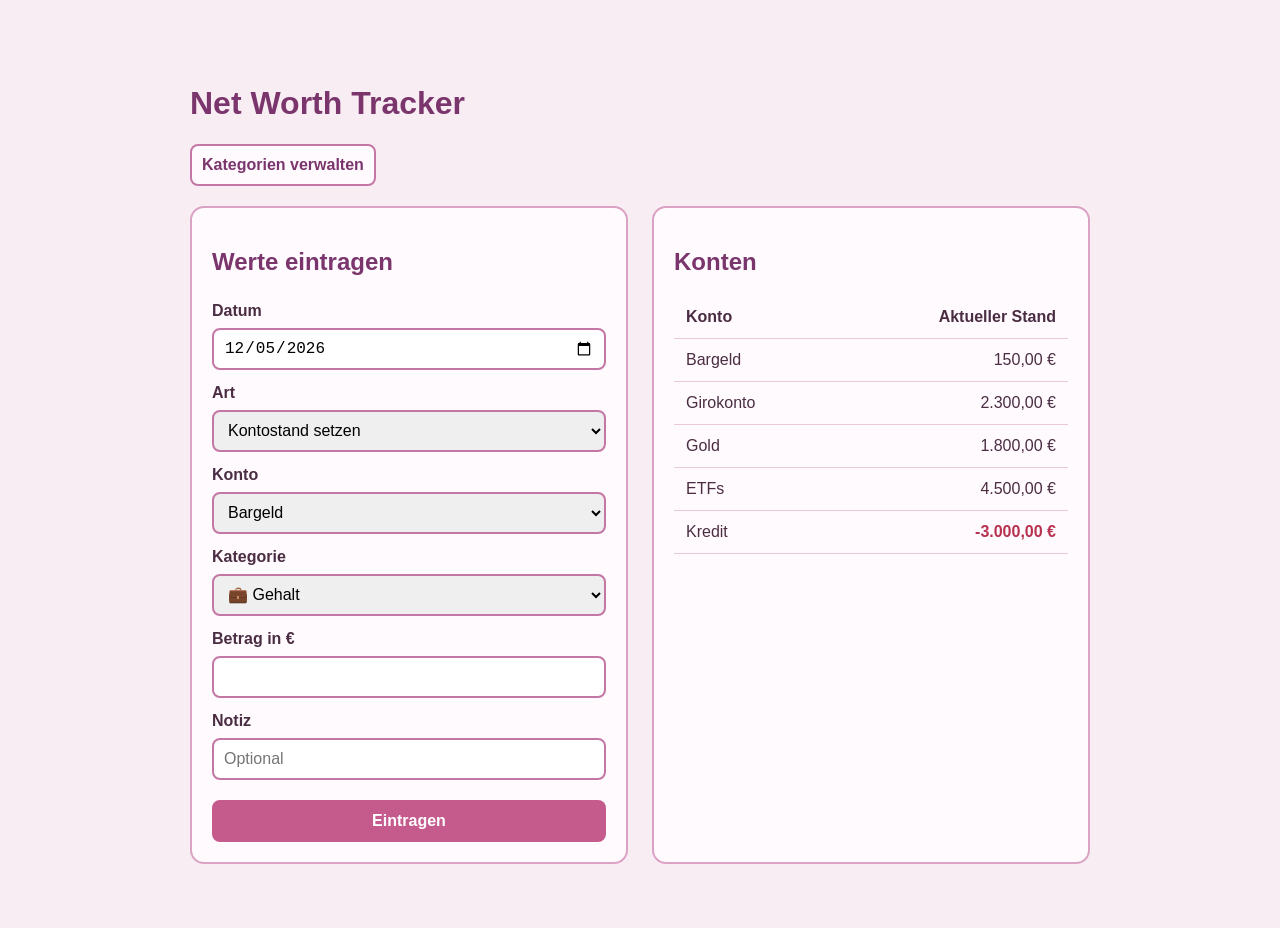
==== index.html @ b13adc23 "symbole" ====
<!DOCTYPE html>
<html lang="de">
<head>
    <meta charset="UTF-8">
    <meta name="viewport" content="width=device-width, initial-scale=1.0">
    <title>Net Worth Tracker</title>
    <link rel="stylesheet" href="style.css">
</head>
<body>
    <main>
        <h1>Net Worth Tracker</h1>

        <button id="show-categories-button" type="button" class="secondary-button">
            Kategorien verwalten
        </button>

        <section id="category-section" class="category-section hidden">
            <h2>Kategorien verwalten</h2>
            <form id="category-form">
                <label for="new-category">Neue Kategorie</label>
                <input id="new-category" type="text" placeholder="Zum Beispiel Gesundheit" required>
                <label for="category-symbol">Symbol</label>
                <select id="category-symbol" required>
                    <option value="✨">✨ Sonstiges</option>
                    <option value="🍔">🍔 Essen</option>
                    <option value="👕">👕 Kleidung</option>
                    <option value="🏠">🏠 Wohnen</option>
                    <option value="🚗">🚗 Verkehr</option>
                    <option value="🎮">🎮 Freizeit</option>
                    <option value="💊">💊 Gesundheit</option>
                    <option value="💼">💼 Arbeit</option>
                    <option value="🎁">🎁 Geschenk</option>
                    <option value="🐾">🐾 Haustier</option>
                </select>
                <button type="submit">Kategorie hinzufügen</button>
            </form>
            <ul id="category-list"></ul>
            <h3>Ausgaben nach Kategorie</h3>
            <ul id="expense-category-list"></ul>
        </section>

        <div class="page-layout">
            <section class="form-section">
                <h2>Werte eintragen</h2>
                <form id="entry-form">
                    <label for="entry-date">Datum</label>
                    <input id="entry-date" type="date" required>

                    <label for="entry-type">Art</label>
                    <select id="entry-type" required>
                        <option value="balance">Kontostand setzen</option>
                        <option value="income">Einnahme</option>
                        <option value="expense">Ausgabe</option>
                        <option value="transfer">Umbuchung</option>
                    </select>

                    <label for="account">Konto</label>
                    <select id="account" required></select>

                    <div id="target-account-field" class="hidden">
                        <label for="target-account">Zielkonto</label>
                        <select id="target-account"></select>
                    </div>

                    <label for="category">Kategorie</label>
                    <select id="category"></select>

                    <label for="amount">Betrag in €</label>
                    <input id="amount" type="number" min="0.01" step="0.01" required>

                    <label for="note">Notiz</label>
                    <input id="note" type="text" placeholder="Optional">

                    <button type="submit">Eintragen</button>
                </form>
            </section>

            <section class="accounts-section">
                <h2>Konten</h2>
                <table>
                    <thead>
                        <tr>
                            <th>Konto</th>
                            <th>Aktueller Stand</th>
                        </tr>
                    </thead>
                    <tbody id="accounts-list"></tbody>
                </table>
            </section>
        </div>
    </main>

    <script src="script.js"></script>
</body>
</html>
---- style.css ----
body {
    margin: 0;
    background-color: #f9edf4;
    color: #4a2d43;
    font-family: Arial, sans-serif;
}

main {
    max-width: 900px;
    margin: 40px auto;
    padding: 24px;
}

h1,
h2 {
    color: #7b356d;
}

.page-layout {
    display: grid;
    grid-template-columns: 1fr 1fr;
    gap: 24px;
}

.form-section,
.accounts-section {
    background-color: #fffafd;
    border: 2px solid #dba3c3;
    border-radius: 14px;
    padding: 20px;
}

form {
    display: grid;
    gap: 8px;
}

label {
    margin-top: 6px;
    font-weight: bold;
}

input,
select,
button {
    box-sizing: border-box;
    width: 100%;
    min-height: 42px;
    border: 2px solid #c477a5;
    border-radius: 8px;
    padding: 8px 10px;
    font-size: 16px;
}

button {
    margin-top: 12px;
    border: none;
    background-color: #c55a8d;
    color: #ffffff;
    font-weight: bold;
    cursor: pointer;
}

button:hover {
    background-color: #a94277;
}

.secondary-button {
    width: auto;
    margin: 0 0 20px;
    background-color: #fffafd;
    border: 2px solid #c477a5;
    color: #7b356d;
}

.secondary-button:hover {
    background-color: #f3d5e5;
}

.category-section {
    margin-bottom: 24px;
    background-color: #fffafd;
    border: 2px solid #dba3c3;
    border-radius: 14px;
    padding: 20px;
}

.category-section ul {
    margin: 16px 0 0;
    padding-left: 20px;
}

table {
    width: 100%;
    border-collapse: collapse;
}

th,
td {
    padding: 12px;
    border-bottom: 1px solid #ecc8dc;
    text-align: left;
}

th:last-child,
td:last-child {
    text-align: right;
}

.negative {
    color: #b83250;
    font-weight: bold;
}

.hidden {
    display: none;
}

@media (max-width: 700px) {
    .page-layout {
        grid-template-columns: 1fr;
    }
}
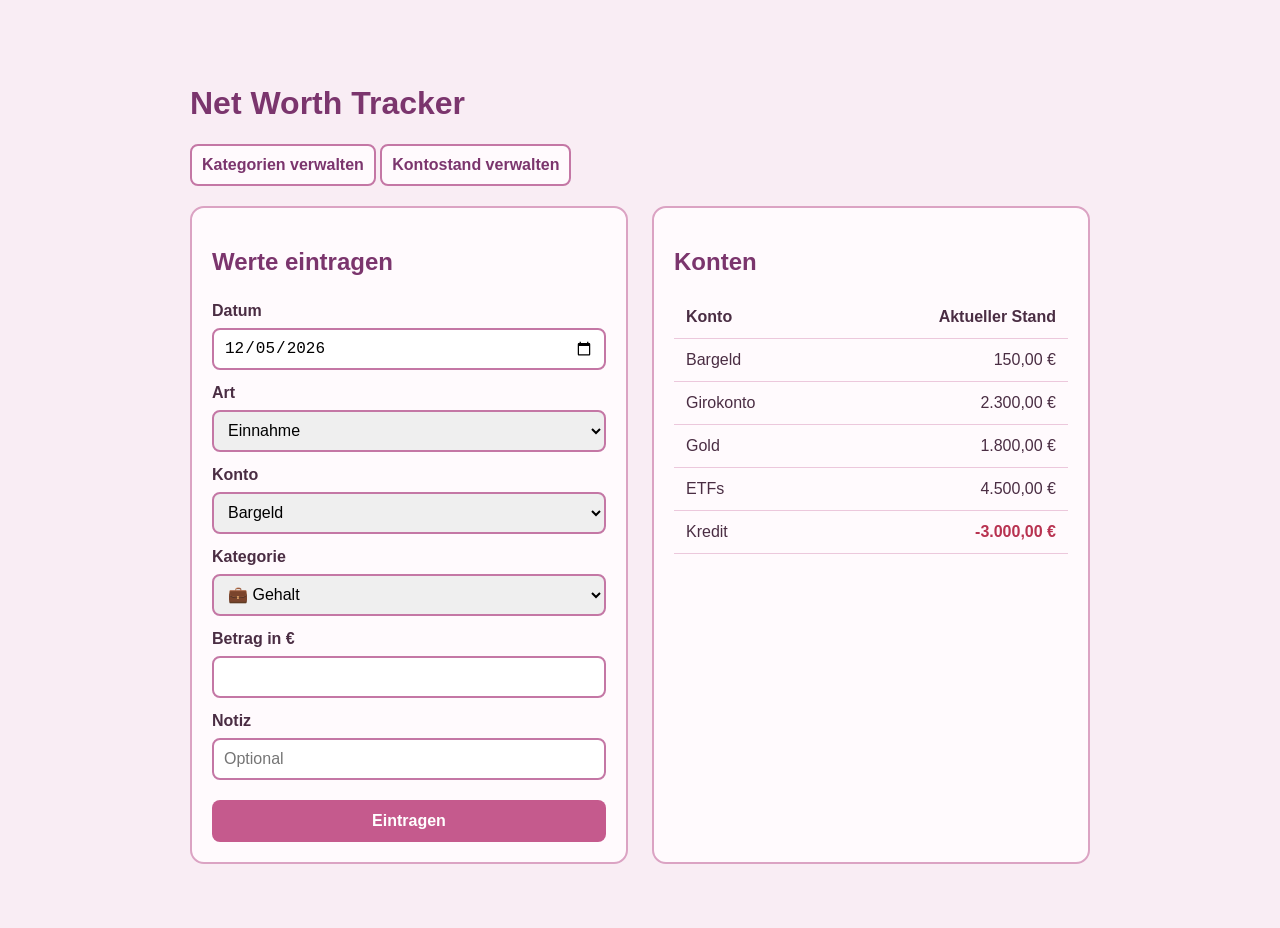
==== commit c83b1c58: "kontstand" ====
--- a/index.html
+++ b/index.html
@@ -13,6 +13,22 @@
         <button id="show-categories-button" type="button" class="secondary-button">
             Kategorien verwalten
         </button>
+        <button id="show-balances-button" type="button" class="secondary-button">
+            Kontostand verwalten
+        </button>
+
+        <section id="balance-section" class="category-section hidden">
+            <h2>Kontostand verwalten</h2>
+            <form id="balance-form">
+                <label for="balance-account">Konto</label>
+                <select id="balance-account" required></select>
+
+                <label for="balance-amount">Neuer Kontostand in €</label>
+                <input id="balance-amount" type="number" step="0.01" required>
+
+                <button type="submit">Kontostand speichern</button>
+            </form>
+        </section>
 
         <section id="category-section" class="category-section hidden">
             <h2>Kategorien verwalten</h2>
@@ -48,7 +64,6 @@
 
                     <label for="entry-type">Art</label>
                     <select id="entry-type" required>
-                        <option value="balance">Kontostand setzen</option>
                         <option value="income">Einnahme</option>
                         <option value="expense">Ausgabe</option>
                         <option value="transfer">Umbuchung</option>
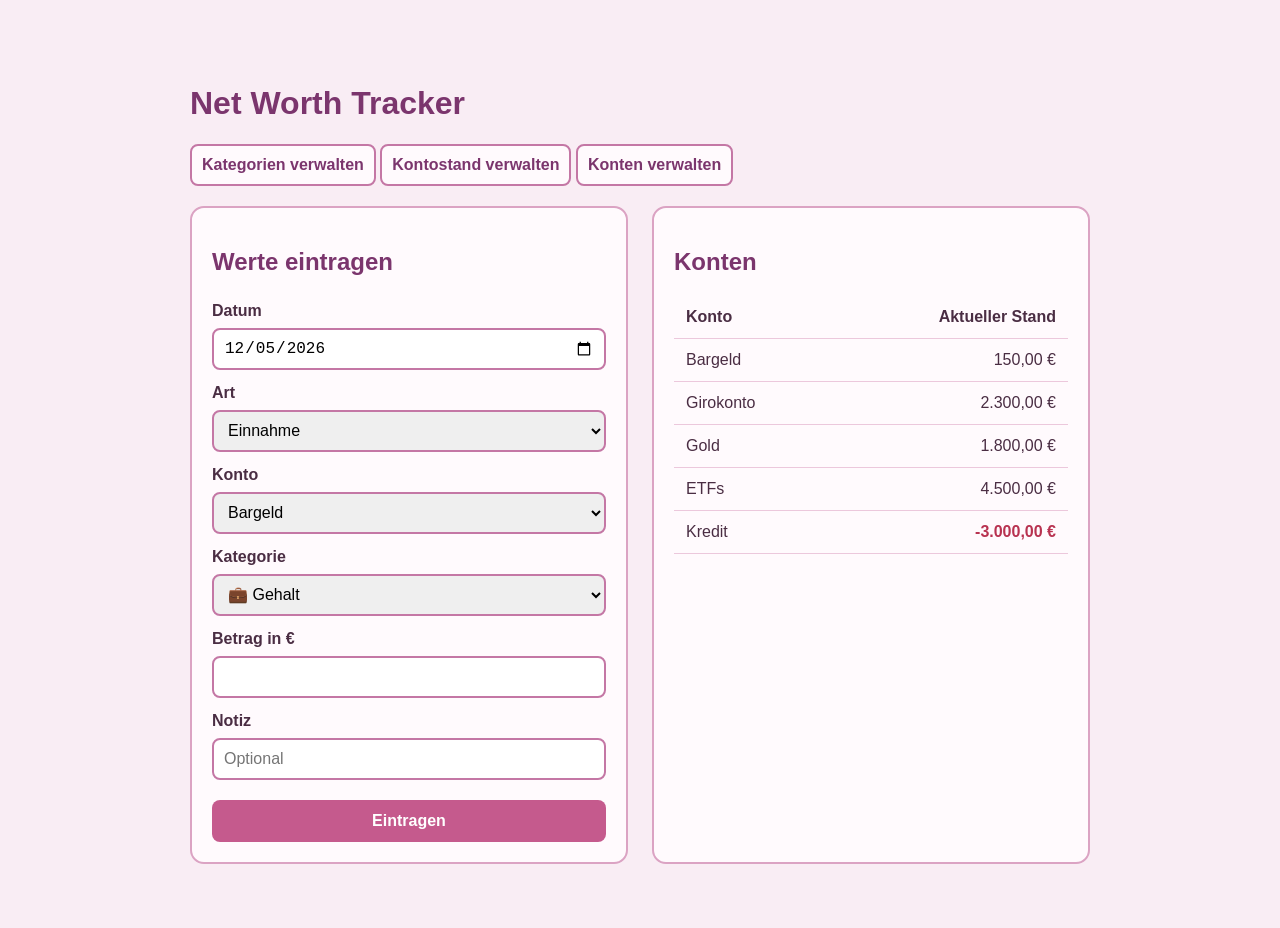
==== commit 13a504e9: "konto und stand" ====
--- a/index.html
+++ b/index.html
@@ -16,6 +16,9 @@
         <button id="show-balances-button" type="button" class="secondary-button">
             Kontostand verwalten
         </button>
+        <button id="show-accounts-button" type="button" class="secondary-button">
+            Konten verwalten
+        </button>
 
         <section id="balance-section" class="category-section hidden">
             <h2>Kontostand verwalten</h2>
@@ -27,6 +30,19 @@
                 <input id="balance-amount" type="number" step="0.01" required>
 
                 <button type="submit">Kontostand speichern</button>
+            </form>
+        </section>
+
+        <section id="account-section" class="category-section hidden">
+            <h2>Konten verwalten</h2>
+            <form id="account-form">
+                <label for="new-account-name">Name</label>
+                <input id="new-account-name" type="text" placeholder="Zum Beispiel Sparkonto" required>
+
+                <label for="new-account-balance">Startsaldo in €</label>
+                <input id="new-account-balance" type="number" step="0.01" value="0" required>
+
+                <button type="submit">Konto hinzufügen</button>
             </form>
         </section>
 
@@ -47,6 +63,7 @@
                     <option value="💼">💼 Arbeit</option>
                     <option value="🎁">🎁 Geschenk</option>
                     <option value="🐾">🐾 Haustier</option>
+                    <option value="🎓">🎓 Ausbildung</option>
                 </select>
                 <button type="submit">Kategorie hinzufügen</button>
             </form>
